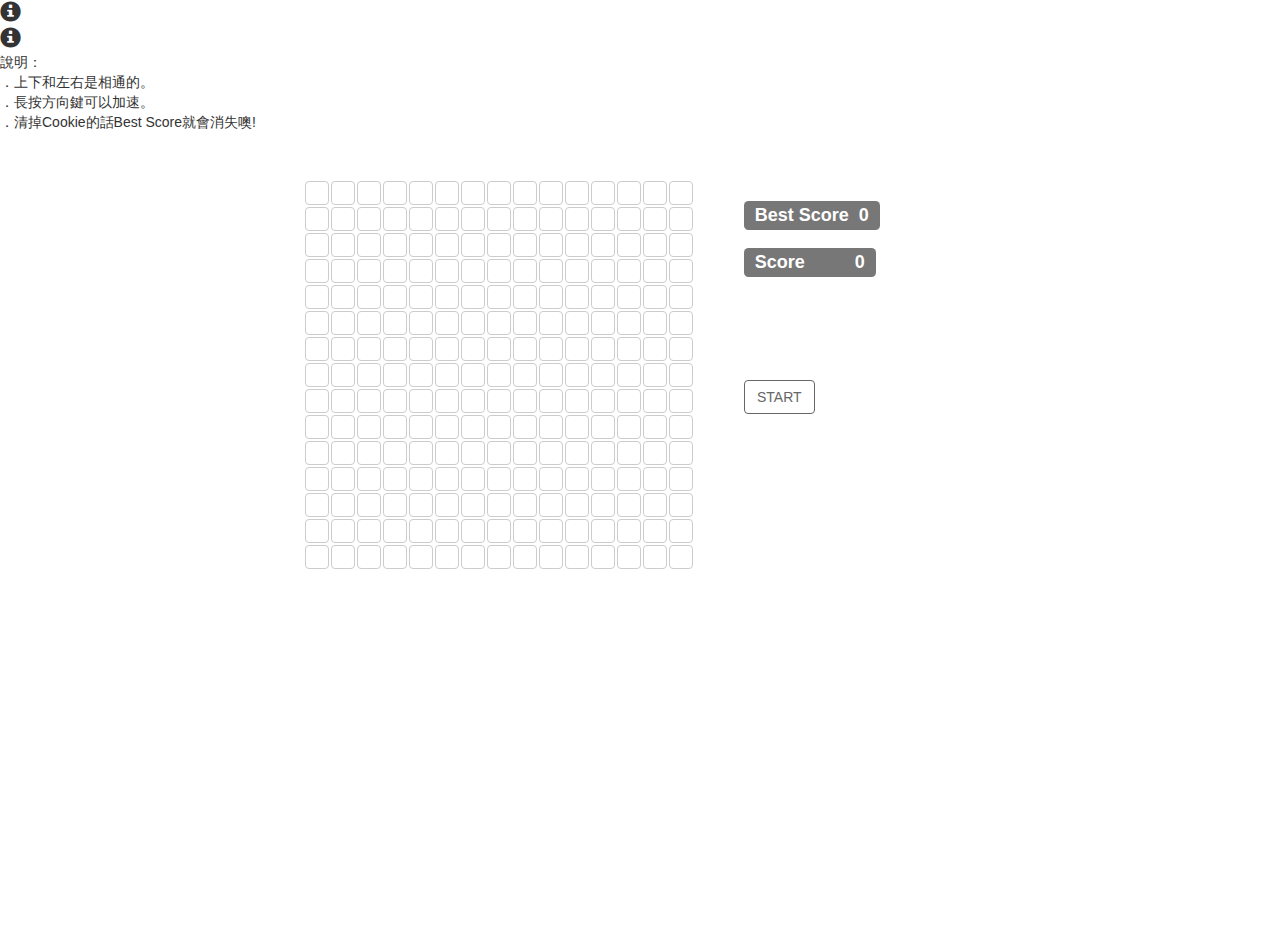
==== index.html @ 41a3fdca "update help title" ====
<!DOCTYPE html> 
<html><head>
<meta http-equiv="Content-Type" content="text/html; charset=UTF-8">
<title>Snake</title>

<script type="text/javascript" src="http://code.jquery.com/jquery-2.1.3.js"></script>
<script src="https://maxcdn.bootstrapcdn.com/bootstrap/3.3.5/js/bootstrap.min.js"></script>
<script type="text/javascript" src="./js/snake.js"></script>

<link rel="stylesheet" type="text/css" href="https://maxcdn.bootstrapcdn.com/bootstrap/3.3.5/css/bootstrap.min.css">
<link rel="stylesheet" href="./css/snake.css">
</head>

<body>
<div id="gameOverMask" style="visibility:hidden">Game Over</div>
<div id="gameOverBtn" style="visibility:hidden">
<input type="button" id="btn_restart" class="btn" value="RESTART">
</div>

<!-- 貪食蛇 -->
<div id="play">
<div id="main" class="main">
<div class="line">
<div id="0_0" class=""></div>
<div id="0_1" class=""></div>
<div id="0_2" class=""></div>
<div id="0_3" class=""></div>
<div id="0_4" class=""></div>
<div id="0_5" class=""></div>
<div id="0_6" class=""></div>
<div id="0_7" class=""></div>
<div id="0_8" class=""></div>
<div id="0_9" class=""></div>
<div id="0_10" class=""></div>
<div id="0_11" class=""></div>
<div id="0_12" class=""></div>
<div id="0_13" class=""></div>
<div id="0_14" class=""></div>
</div>

<div class="line">
<div id="1_0" class=""></div>
<div id="1_1" class=""></div>
<div id="1_2" class=""></div>
<div id="1_3" class=""></div>
<div id="1_4" class=""></div>
<div id="1_5" class=""></div>
<div id="1_6" class=""></div>
<div id="1_7" class=""></div>
<div id="1_8" class=""></div>
<div id="1_9" class=""></div>
<div id="1_10" class=""></div>
<div id="1_11" class=""></div>
<div id="1_12" class=""></div>
<div id="1_13" class=""></div>
<div id="1_14" class=""></div>
</div>

<div class="line">
<div id="2_0" class=""></div>
<div id="2_1" class=""></div>
<div id="2_2" class=""></div>
<div id="2_3" class=""></div>
<div id="2_4" class=""></div>
<div id="2_5" class=""></div>
<div id="2_6" class=""></div>
<div id="2_7" class=""></div>
<div id="2_8" class=""></div>
<div id="2_9" class=""></div>
<div id="2_10" class=""></div>
<div id="2_11" class=""></div>
<div id="2_12" class=""></div>
<div id="2_13" class=""></div>
<div id="2_14" class=""></div>
</div>

<div class="line">
<div id="3_0" class=""></div>
<div id="3_1" class=""></div>
<div id="3_2" class=""></div>
<div id="3_3" class=""></div>
<div id="3_4" class=""></div>
<div id="3_5" class=""></div>
<div id="3_6" class=""></div>
<div id="3_7" class=""></div>
<div id="3_8" class=""></div>
<div id="3_9" class=""></div>
<div id="3_10" class=""></div>
<div id="3_11" class=""></div>
<div id="3_12" class=""></div>
<div id="3_13" class=""></div>
<div id="3_14" class=""></div>
</div>

<div class="line">
<div id="4_0" class=""></div>
<div id="4_1" class=""></div>
<div id="4_2" class=""></div>
<div id="4_3" class=""></div>
<div id="4_4" class=""></div>
<div id="4_5" class=""></div>
<div id="4_6" class=""></div>
<div id="4_7" class=""></div>
<div id="4_8" class=""></div>
<div id="4_9" class=""></div>
<div id="4_10" class=""></div>
<div id="4_11" class=""></div>
<div id="4_12" class=""></div>
<div id="4_13" class=""></div>
<div id="4_14" class=""></div>
</div>

<div class="line">
<div id="5_0" class=""></div>
<div id="5_1" class=""></div>
<div id="5_2" class=""></div>
<div id="5_3" class=""></div>
<div id="5_4" class=""></div>
<div id="5_5" class=""></div>
<div id="5_6" class=""></div>
<div id="5_7" class=""></div>
<div id="5_8" class=""></div>
<div id="5_9" class=""></div>
<div id="5_10" class=""></div>
<div id="5_11" class=""></div>
<div id="5_12" class=""></div>
<div id="5_13" class=""></div>
<div id="5_14" class=""></div>
</div>

<div class="line">
<div id="6_0" class=""></div>
<div id="6_1" class=""></div>
<div id="6_2" class=""></div>
<div id="6_3" class=""></div>
<div id="6_4" class=""></div>
<div id="6_5" class=""></div>
<div id="6_6" class=""></div>
<div id="6_7" class=""></div>
<div id="6_8" class=""></div>
<div id="6_9" class=""></div>
<div id="6_10" class=""></div>
<div id="6_11" class=""></div>
<div id="6_12" class=""></div>
<div id="6_13" class=""></div>
<div id="6_14" class=""></div>
</div>

<div class="line">
<div id="7_0" class=""></div>
<div id="7_1" class=""></div>
<div id="7_2" class=""></div>
<div id="7_3" class=""></div>
<div id="7_4" class=""></div>
<div id="7_5" class=""></div>
<div id="7_6" class=""></div>
<div id="7_7" class=""></div>
<div id="7_8" class=""></div>
<div id="7_9" class=""></div>
<div id="7_10" class=""></div>
<div id="7_11" class=""></div>
<div id="7_12" class=""></div>
<div id="7_13" class=""></div>
<div id="7_14" class=""></div>
</div>

<div class="line">
<div id="8_0" class=""></div>
<div id="8_1" class=""></div>
<div id="8_2" class=""></div>
<div id="8_3" class=""></div>
<div id="8_4" class=""></div>
<div id="8_5" class=""></div>
<div id="8_6" class=""></div>
<div id="8_7" class=""></div>
<div id="8_8" class=""></div>
<div id="8_9" class=""></div>
<div id="8_10" class=""></div>
<div id="8_11" class=""></div>
<div id="8_12" class=""></div>
<div id="8_13" class=""></div>
<div id="8_14" class=""></div>
</div>

<div class="line">
<div id="9_0" class=""></div>
<div id="9_1" class=""></div>
<div id="9_2" class=""></div>
<div id="9_3" class=""></div>
<div id="9_4" class=""></div>
<div id="9_5" class=""></div>
<div id="9_6" class=""></div>
<div id="9_7" class=""></div>
<div id="9_8" class=""></div>
<div id="9_9" class=""></div>
<div id="9_10" class=""></div>
<div id="9_11" class=""></div>
<div id="9_12" class=""></div>
<div id="9_13" class=""></div>
<div id="9_14" class=""></div>
</div>

<div class="line">
<div id="10_0" class=""></div>
<div id="10_1" class=""></div>
<div id="10_2" class=""></div>
<div id="10_3" class=""></div>
<div id="10_4" class=""></div>
<div id="10_5" class=""></div>
<div id="10_6" class=""></div>
<div id="10_7" class=""></div>
<div id="10_8" class=""></div>
<div id="10_9" class=""></div>
<div id="10_10" class=""></div>
<div id="10_11" class=""></div>
<div id="10_12" class=""></div>
<div id="10_13" class=""></div>
<div id="10_14" class=""></div>
</div>

<div class="line">
<div id="11_0" class=""></div>
<div id="11_1" class=""></div>
<div id="11_2" class=""></div>
<div id="11_3" class=""></div>
<div id="11_4" class=""></div>
<div id="11_5" class=""></div>
<div id="11_6" class=""></div>
<div id="11_7" class=""></div>
<div id="11_8" class=""></div>
<div id="11_9" class=""></div>
<div id="11_10" class=""></div>
<div id="11_11" class=""></div>
<div id="11_12" class=""></div>
<div id="11_13" class=""></div>
<div id="11_14" class=""></div>
</div>

<div class="line">
<div id="12_0" class=""></div>
<div id="12_1" class=""></div>
<div id="12_2" class=""></div>
<div id="12_3" class=""></div>
<div id="12_4" class=""></div>
<div id="12_5" class=""></div>
<div id="12_6" class=""></div>
<div id="12_7" class=""></div>
<div id="12_8" class=""></div>
<div id="12_9" class=""></div>
<div id="12_10" class=""></div>
<div id="12_11" class=""></div>
<div id="12_12" class=""></div>
<div id="12_13" class=""></div>
<div id="12_14" class=""></div>
</div>

<div class="line">
<div id="13_0" class=""></div>
<div id="13_1" class=""></div>
<div id="13_2" class=""></div>
<div id="13_3" class=""></div>
<div id="13_4" class=""></div>
<div id="13_5" class=""></div>
<div id="13_6" class=""></div>
<div id="13_7" class=""></div>
<div id="13_8" class=""></div>
<div id="13_9" class=""></div>
<div id="13_10" class=""></div>
<div id="13_11" class=""></div>
<div id="13_12" class=""></div>
<div id="13_13" class=""></div>
<div id="13_14" class=""></div>
</div>

<div class="line">
<div id="14_0" class=""></div>
<div id="14_1" class=""></div>
<div id="14_2" class=""></div>
<div id="14_3" class=""></div>
<div id="14_4" class=""></div>
<div id="14_5" class=""></div>
<div id="14_6" class=""></div>
<div id="14_7" class=""></div>
<div id="14_8" class=""></div>
<div id="14_9" class=""></div>
<div id="14_10" class=""></div>
<div id="14_11" class=""></div>
<div id="14_12" class=""></div>
<div id="14_13" class=""></div>
<div id="14_14" class=""></div>
</div>

</div></div>

<!-- 分數區 -->
<div id="scoreArea">
<h3><div id="bestScore" class="label label-default">Best Score&nbsp;&nbsp;0</div></h3>
<h3><div id="score" class="label label-default">Score&nbsp;&nbsp;&nbsp;&nbsp;&nbsp;&nbsp;&nbsp;&nbsp;&nbsp;&nbsp;0</div></h3>
</div>

<!-- 按鈕區 -->
<div id="btnArea">
<input type="button" id="btn_changeMode" class="btn" value="START">
</div>

<!-- 說明區 -->
<div id="infoAreaClose">
<span class="glyphicon glyphicon-info-sign" aria-hidden="true" style="font-size: 1.5em;" title="Help"></span>
</div>
<div id="infoAreaOpen">
<span class="glyphicon glyphicon-info-sign" aria-hidden="true" style="font-size: 1.5em;"></span>
<br>說明：
<br>．上下和左右是相通的。
<br>．長按方向鍵可以加速。
<br>．清掉Cookie的話Best Score就會消失噢!
</div>

</body></html>
---- css/snake.css ----
#main {
    width: 400px;
    height: 400px;
    position: absolute;
    left: 30%;
    top: 20%;
    margin-left: -80px;
}
#btnArea {
    width: 150px;
    position: absolute;
    left: 30%;
    top: 20%;
    margin-left: 360px;
    margin-top: 200px;
}
#scoreArea {
    width: 150px;
    position: absolute;
    left: 30%;
    top: 20%;
    margin-left: 360px;
}
#gameOverMask{
    background-color: rgba(100%,100%,100%,0.5);
	position: absolute;
	z-index:1;
	width: 100%;
	height: 100%;
	text-align: center;
	font-family: "Helvetica Neue", Helvetica, Arial, sans-serif;
	color: #333;
    font-weight: 800;
    margin: .67em 0;
    font-size: 3em;
}
#gameOverBtn{
	position: absolute;
	z-index: 2;
    left: 50%;
    top: 50%;
    margin-left: -50px;
}

.main .line {
	clear: both;
}
.main .line div {
	width: 24px;
	height: 24px;
	float: left;
	margin: 1px;
	border: 1px solid #ccc;
	border-radius: 4px;
	background-color: #fff;
	transition: background-color .5s;
}
.main .line div.s {
	background-color: #aaa;
	transition: background-color .5s;
}
.main .line div.f {
	background-color: #FF5050;
	transition: background-color 2s;
}

/* ----- Bootstrap Button setting ----- */
.btn {
	color: #666666;
	background-color: #FFFFFF;
	border-color: #666666;
}
.btn:hover {
	color: #FFFFFF;
	background-color: #666666;
	border-color: #FFFFFF;
}
.btn:focus {
	outline: none;
}
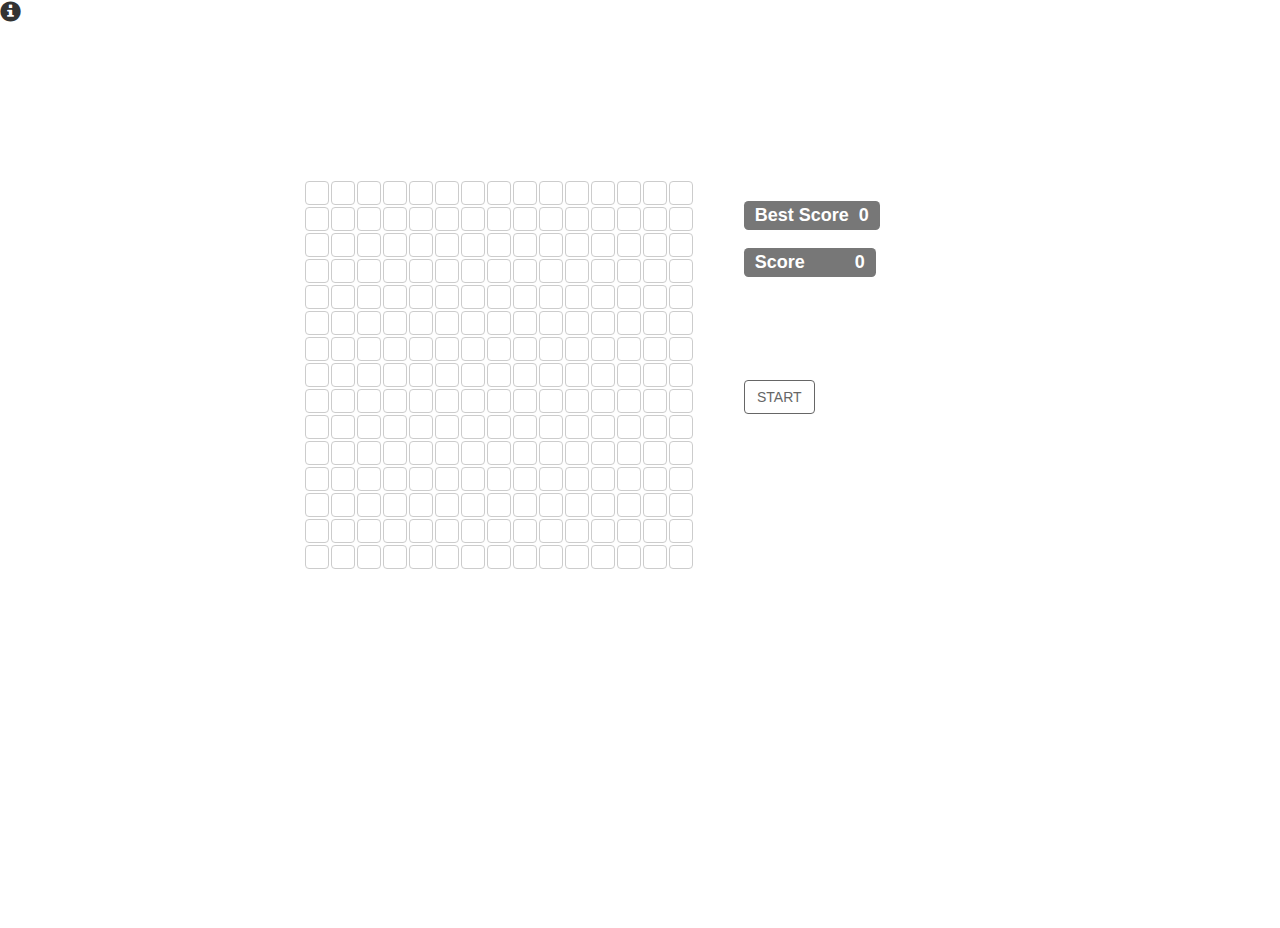
==== commit 348577f6: "update google analytics" ====
--- a/index.html
+++ b/index.html
@@ -9,6 +9,22 @@
 
 <link rel="stylesheet" type="text/css" href="https://maxcdn.bootstrapcdn.com/bootstrap/3.3.5/css/bootstrap.min.css">
 <link rel="stylesheet" href="./css/snake.css">
+
+<!--Google分析追蹤-->
+<script type="text/javascript">
+
+  var _gaq = _gaq || [];
+  _gaq.push(['_setAccount', 'UA-29271035-4']);
+  _gaq.push(['_trackPageview']);
+
+  (function() {
+    var ga = document.createElement('script'); ga.type = 'text/javascript'; ga.async = true;
+    ga.src = ('https:' == document.location.protocol ? 'https://ssl' : 'http://www') + '.google-analytics.com/ga.js';
+    var s = document.getElementsByTagName('script')[0]; s.parentNode.insertBefore(ga, s);
+  })();
+
+</script>
+<!--Google分析追蹤-->
 </head>
 
 <body>
@@ -315,4 +331,4 @@
 <br>．清掉Cookie的話Best Score就會消失噢!
 </div>
 
-</body></html>+</body></html>
